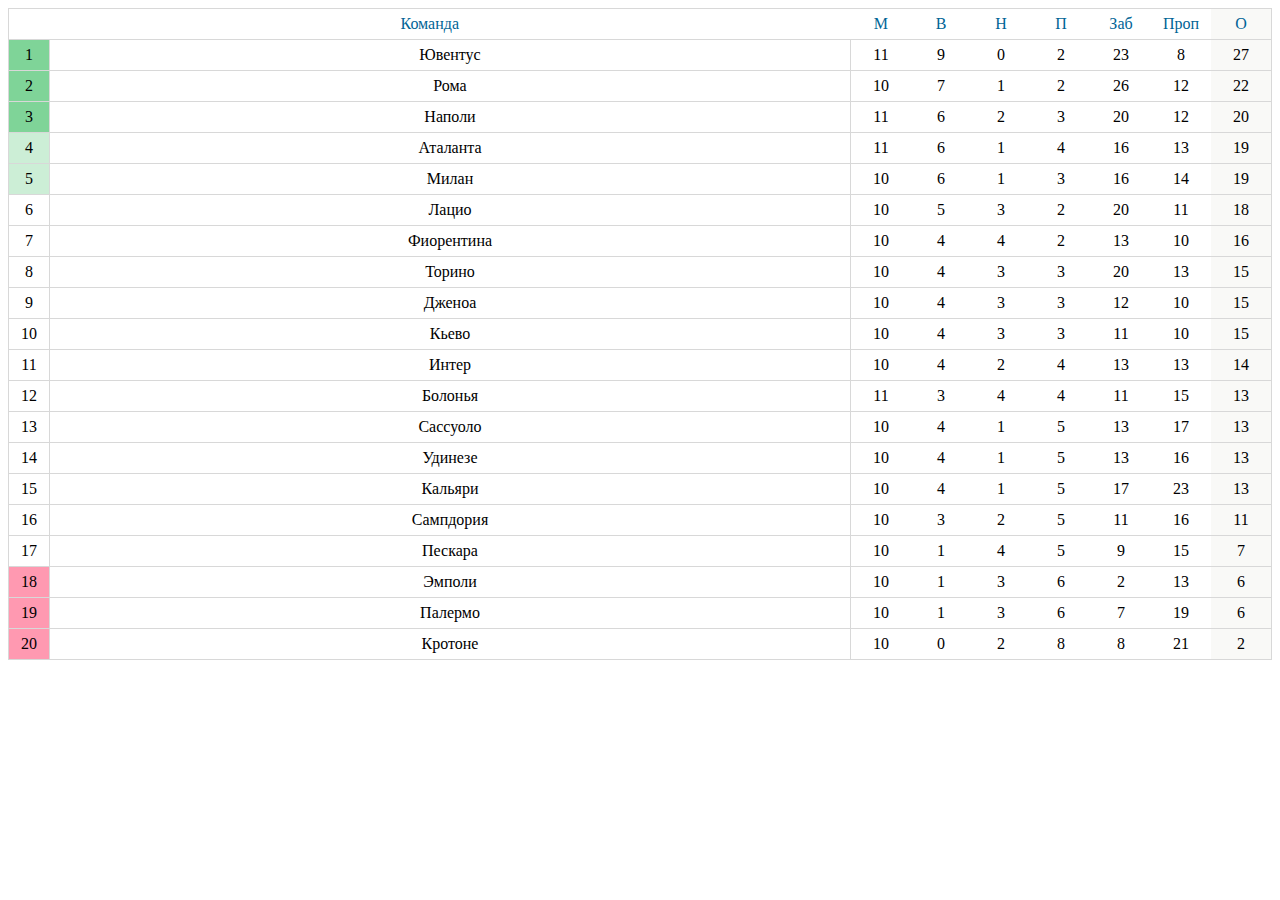
==== index.html @ 96f5acf4 "ddd" ====
<!DOCTYPE html>
<html lang="en">
<head>
    <meta charset="UTF-8">
    <title>Title</title>
    <link rel="stylesheet" href="style.css">
</head>
<body>
<table id="users">
    <colgroup>
        <col span="7"><!-- С помощью этой конструкции задаем цвет фона для первых двух столбцов таблицы-->
        <col class="grey"><!-- Задаем цвет фона для следующего (одного) столбца таблицы-->
    </colgroup>
    <tr class="zag"><td>Команда</td>
        <td>М</td>
        <td class="hide">В</td>
        <td class="hide">Н</td>
        <td class="hide">П</td>
        <td class="hide2">Заб</td>
        <td class="hide2">Проп</td>
        <td>O</td>
    <tr>
</table>


    <script type="text/javascript" src="jquery.js"></script>
<script type="text/javascript">
    $(function(){
        $.getJSON('teams.json', function(data) {
            for(var i=0;i<data.teams.length;i++){
                $('#users').append('<tr><td class="team"> '
                        + '<div class="c' + data.teams[i].color
                        + '">'
                        + data.teams[i].place + '</div>'
                        +'<a href='
                        + data.teams[i].tag_url +'>'+ data.teams[i].name
                        + '</a></td><td width="60">'
                        + data.teams[i].matches + '</td><td class="hide"  width="60">'
                        + data.teams[i].win + '</td><td  class="w hide" width="60">'
                        + data.teams[i].draw + '</td><td class="hide" width="60">'
                        + data.teams[i].lose + '</td><td class="hide2" width="60">'
                        + data.teams[i].goals + '</td><td class="hide2" width="60">'
                        + data.teams[i].conceded_goals + '</td><td width="60" class="grey">'
                        + data.teams[i].score + '</td></tr>'


                );
            }
        });
        $(window).on('load',function () {
            /** код будет запущен когда страница будет полностью загружена, включая все фреймы, объекты и изображения **/

            $('#users').find('tr').sort(function (a, b) {
                console.log($(a).html());
                if (parseInt($(a).find('#w').html()) > parseInt($(b).find('#w').html())) {
                    console.log($(a).find('#w').html());
                    return -1;
                }
                else {
                    return 1;
                }
            })
                    .appendTo($('#users'));
        });
    });
</script>
</body>
</html>
---- style.css ----
.c1{
    background: #7fd498;

}
.c2{
    background: #cceed6;
}
.c4{
    background: #ff99b1;
}
td{
    padding:0px;
    text-align: center;
}
table{

    width:100%;
    border: 1px solid #d8d8d8;
    border-collapse: collapse;
}
.zag{
    color: #006496;
}
.c1,.c2,.c4,.c{
    float: left;
    width:40px;
    border-right:1px solid #d8d8d8;
}
.team{
    padding:unset;
    min-width:150px;
    border-right:1px solid #d8d8d8;
}
.grey{
    background:#f9f9f7
}
td,th{
    border:none;
    line-height:30px;
    border-bottom: 1px solid #d8d8d8;
}
@media(max-width: 545px){
.hide2{
    display: none;
}
    .hide{
        display: none;
    }
}
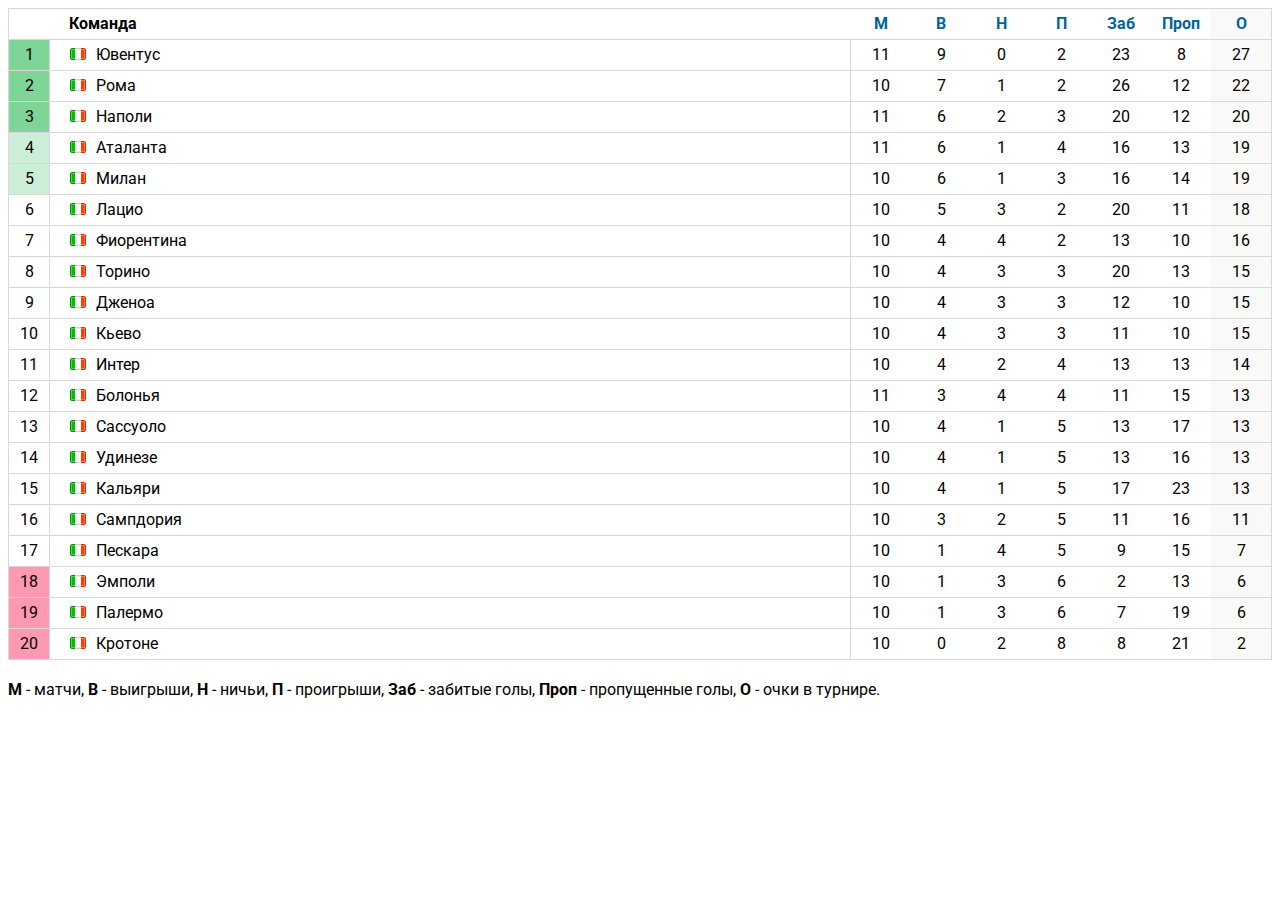
==== commit fd42a989: "jjj" ====
--- a/index.html
+++ b/index.html
@@ -3,6 +3,7 @@
 <head>
     <meta charset="UTF-8">
     <title>Title</title>
+    <link href="https://fonts.googleapis.com/css?family=Roboto:300,400,700" rel="stylesheet">
     <link rel="stylesheet" href="style.css">
 </head>
 <body>
@@ -11,7 +12,7 @@
         <col span="7"><!-- С помощью этой конструкции задаем цвет фона для первых двух столбцов таблицы-->
         <col class="grey"><!-- Задаем цвет фона для следующего (одного) столбца таблицы-->
     </colgroup>
-    <tr class="zag"><td>Команда</td>
+    <tr class="zag"><td class="com">Команда</td>
         <td>М</td>
         <td class="hide">В</td>
         <td class="hide">Н</td>
@@ -21,7 +22,15 @@
         <td>O</td>
     <tr>
 </table>
+<text><text class="bold">М</text> - матчи,
+    <text class="bold">В</text> - выигрыши,
+    <text class="bold">Н</text> - ничьи,
+    <text class="bold">П</text> - проигрыши,
+    <text class="bold">Заб</text> - забитые голы,
+    <text class="bold">Проп</text> - пропущенные голы,
+    <text class="bold">О</text> - очки в турнире.
 
+</text>
 
     <script type="text/javascript" src="jquery.js"></script>
 <script type="text/javascript">
@@ -32,7 +41,7 @@
                         + '<div class="c' + data.teams[i].color
                         + '">'
                         + data.teams[i].place + '</div>'
-                        +'<a href='
+                        +'<img src="flag.png" alt=""/><a href='
                         + data.teams[i].tag_url +'>'+ data.teams[i].name
                         + '</a></td><td width="60">'
                         + data.teams[i].matches + '</td><td class="hide"  width="60">'
@@ -50,7 +59,7 @@
         $(window).on('load',function () {
             /** код будет запущен когда страница будет полностью загружена, включая все фреймы, объекты и изображения **/
 
-            $('#users').find('tr').sort(function (a, b) {
+           /* $('#users').find('tr').sort(function (a, b) {
                 console.log($(a).html());
                 if (parseInt($(a).find('#w').html()) > parseInt($(b).find('#w').html())) {
                     console.log($(a).find('#w').html());
@@ -61,7 +70,9 @@
                 }
             })
                     .appendTo($('#users'));
+                    */
         });
+
     });
 </script>
 </body>
--- a/style.css
+++ b/style.css
@@ -1,12 +1,24 @@
+
+body{
+    font-family: 'Roboto', sans-serif;
+}
+.bold{
+    font-weight:700;
+}
 .c1{
     background: #7fd498;
-
 }
 .c2{
     background: #cceed6;
 }
 .c4{
     background: #ff99b1;
+}
+.c1,.c2,.c4,.c{
+    text-align: center!important;
+}
+.com{
+    margin-left:80px;
 }
 td{
     padding:0px;
@@ -17,8 +29,10 @@
     width:100%;
     border: 1px solid #d8d8d8;
     border-collapse: collapse;
+    margin-bottom: 20px;
 }
 .zag{
+    font-weight: 700;
     color: #006496;
 }
 .c1,.c2,.c4,.c{
@@ -30,7 +44,9 @@
     padding:unset;
     min-width:150px;
     border-right:1px solid #d8d8d8;
+    text-align: left;
 }
+
 .grey{
     background:#f9f9f7
 }
@@ -38,6 +54,15 @@
     border:none;
     line-height:30px;
     border-bottom: 1px solid #d8d8d8;
+}
+.team img {
+    margin-left: 20px;
+    margin-right: 10px;
+}
+.com {
+    padding-left: 60px;
+    text-align: left;
+    color: #000;
 }
 @media(max-width: 545px){
 .hide2{
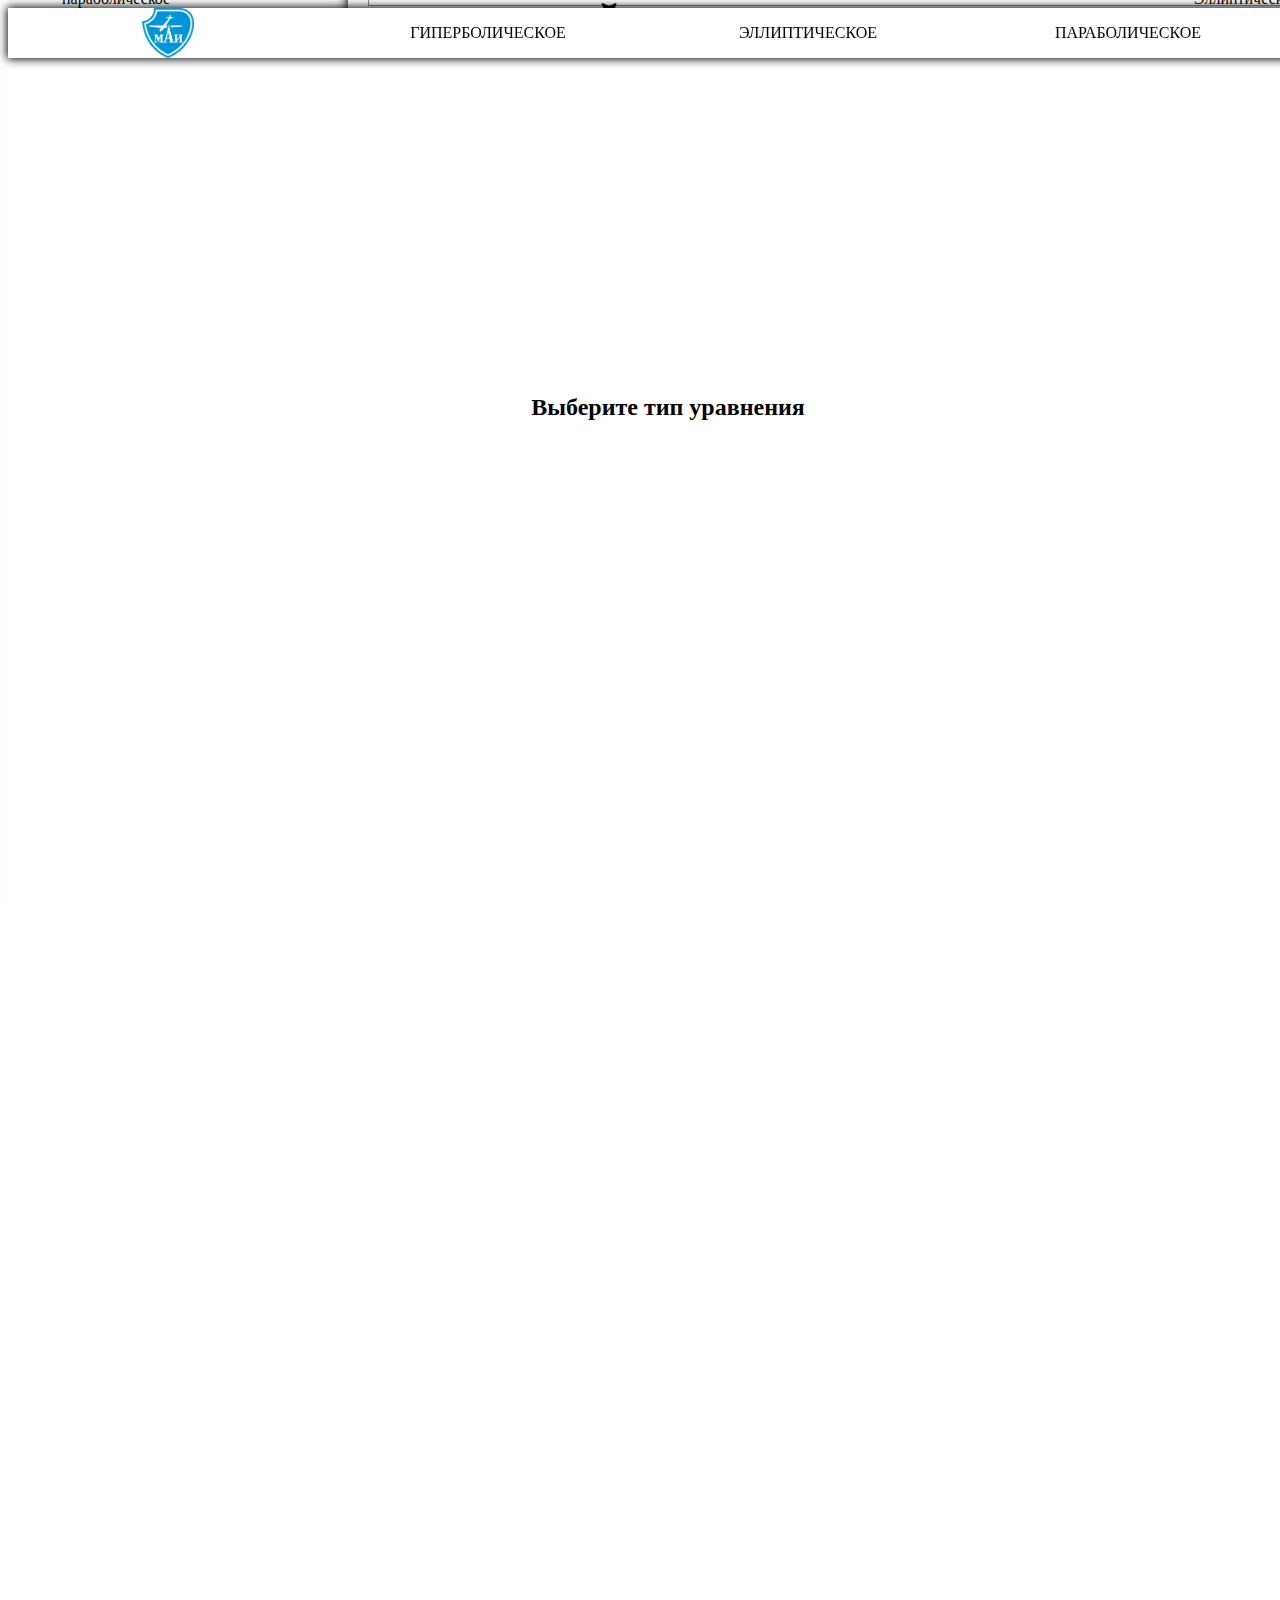
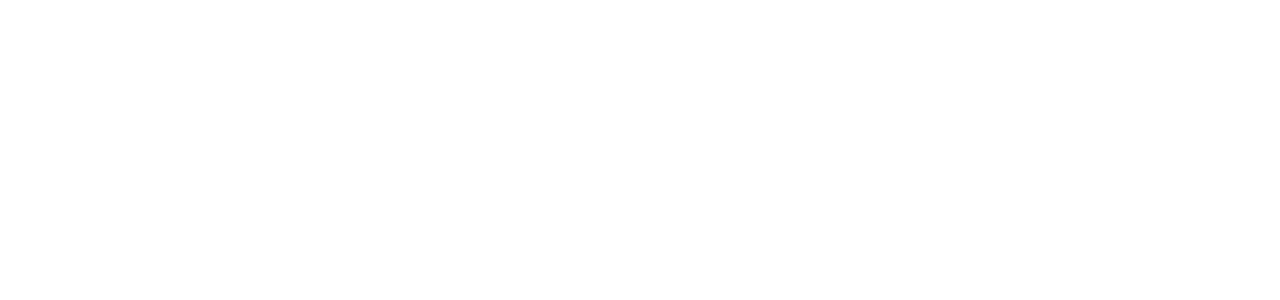
==== commit 64351cf7: "Add files via upload" ====
--- a/index.html
+++ b/index.html
@@ -1,79 +1,732 @@
-<!DOCTYPE html>
-<html lang="en">
-<head>
-    <meta charset="UTF-8">
-    <title>Title</title>
-    <link href="https://fonts.googleapis.com/css?family=Roboto:300,400,700" rel="stylesheet">
-    <link rel="stylesheet" href="style.css">
-</head>
-<body>
-<table id="users">
-    <colgroup>
-        <col span="7"><!-- С помощью этой конструкции задаем цвет фона для первых двух столбцов таблицы-->
-        <col class="grey"><!-- Задаем цвет фона для следующего (одного) столбца таблицы-->
-    </colgroup>
-    <tr class="zag"><td class="com">Команда</td>
-        <td>М</td>
-        <td class="hide">В</td>
-        <td class="hide">Н</td>
-        <td class="hide">П</td>
-        <td class="hide2">Заб</td>
-        <td class="hide2">Проп</td>
-        <td>O</td>
-    <tr>
-</table>
-<text><text class="bold">М</text> - матчи,
-    <text class="bold">В</text> - выигрыши,
-    <text class="bold">Н</text> - ничьи,
-    <text class="bold">П</text> - проигрыши,
-    <text class="bold">Заб</text> - забитые голы,
-    <text class="bold">Проп</text> - пропущенные голы,
-    <text class="bold">О</text> - очки в турнире.
-
-</text>
-
-    <script type="text/javascript" src="jquery.js"></script>
-<script type="text/javascript">
-    $(function(){
-        $.getJSON('teams.json', function(data) {
-            for(var i=0;i<data.teams.length;i++){
-                $('#users').append('<tr><td class="team"> '
-                        + '<div class="c' + data.teams[i].color
-                        + '">'
-                        + data.teams[i].place + '</div>'
-                        +'<img src="flag.png" alt=""/><a href='
-                        + data.teams[i].tag_url +'>'+ data.teams[i].name
-                        + '</a></td><td width="60">'
-                        + data.teams[i].matches + '</td><td class="hide"  width="60">'
-                        + data.teams[i].win + '</td><td  class="w hide" width="60">'
-                        + data.teams[i].draw + '</td><td class="hide" width="60">'
-                        + data.teams[i].lose + '</td><td class="hide2" width="60">'
-                        + data.teams[i].goals + '</td><td class="hide2" width="60">'
-                        + data.teams[i].conceded_goals + '</td><td width="60" class="grey">'
-                        + data.teams[i].score + '</td></tr>'
-
-
-                );
-            }
-        });
-        $(window).on('load',function () {
-            /** код будет запущен когда страница будет полностью загружена, включая все фреймы, объекты и изображения **/
-
-           /* $('#users').find('tr').sort(function (a, b) {
-                console.log($(a).html());
-                if (parseInt($(a).find('#w').html()) > parseInt($(b).find('#w').html())) {
-                    console.log($(a).find('#w').html());
-                    return -1;
-                }
-                else {
-                    return 1;
-                }
-            })
-                    .appendTo($('#users'));
-                    */
-        });
-
-    });
-</script>
-</body>
+<!DOCTYPE HTML PUBLIC "-//W3C//DTD HTML 4.01//EN" "http://www.w3.org/TR/html4/strict.dtd">
+<html>
+ <head>
+  <title>���������</title>
+  <meta http-equiv="Content-Type" content="text/html; charset=windows-1251">
+  
+   <link rel="stylesheet" href="materialize/css/materialize.css">
+ <link href="https://fonts.googleapis.com/icon?family=Material+Icons" rel="stylesheet">
+  <link href="css/bootstrap.min.css" rel="stylesheet">
+ <link rel="stylesheet" href="style.css">
+<script src="jquery.js"></script>
+<script src="materialize/js/materialize.js"></script>
+
+  <script src="js/bootstrap.min.js"></script>
+  <script src="script.js"></script>
+ </head>
+ <body> 
+<div class="menu">
+<div class="menu_item">
+<img class="logo" src="emblema_mai.png">
+</div>
+<div class="menu_item">���������������
+
+</div>
+<div class="menu_item">
+�������������
+</div>
+<div class="menu_item">
+��������������
+
+</div>
+
+</div>
+<div class="top_block giperb">
+ <div class="graf">
+  <canvas class="giperb_graph"></canvas>
+  <canvas class="giperb_graph2"></canvas>
+ </div>
+<div class="conditions">
+ <form action="#">
+<h3> ���������������</h3>
+
+ <div class="block">
+  <h5>����� �������</h5>
+  <div>
+  <input type="checkbox" class="filled-in" id="indeterminate-checkbox" />
+  <label for="indeterminate-checkbox">����� �����</label>
+  </div>
+  <div>
+  <input type="checkbox" class="filled-in" id="indeterminate-checkbox2" />
+  <label for="indeterminate-checkbox2">������� �����</label>
+  </div>
+  <div>
+  <input type="checkbox" class="filled-in" id="indeterminate-checkbox3" />
+  <label for="indeterminate-checkbox3">����� ������-���������</label>
+  </div>
+ </div>
+ <div class="block">
+  <h5>��������� �������</h5>
+  <div class="name">&#936;(x) = </div>
+  <input type="text" class="my_input">
+ </div>
+ <div class="block">
+  <h5>��������� �������</h5>
+  <div class="name">&#945;</div>
+  <div class="input-group">
+
+   <span class="input-group-btn">
+              <button type="button" class="btn btn-default btn-number" disabled="disabled" data-type="minus" data-field="quant[1]">
+                  <span class="glyphicon glyphicon-minus"></span>
+              </button>
+          </span>
+   <input type="text" name="quant[1]" class="form-control input-number" value="1" min="1" max="10">
+   <span class="input-group-btn">
+              <button type="button" class="btn btn-default btn-number" data-type="plus" data-field="quant[1]">
+                  <span class="glyphicon glyphicon-plus"></span>
+              </button>
+          </span>
+  </div>
+  <div class="name">&#945;</div>
+  <div class="input-group">
+
+   <span class="input-group-btn">
+              <button type="button" class="btn btn-default btn-number" disabled="disabled" data-type="minus" data-field="quant[2]">
+                  <span class="glyphicon glyphicon-minus"></span>
+              </button>
+          </span>
+   <input type="text" name="quant[2]" class="form-control input-number" value="0.0" min="0.0" max="100.0">
+   <span class="input-group-btn">
+              <button type="button" class="btn btn-default btn-number" data-type="plus" data-field="quant[2]">
+                  <span class="glyphicon glyphicon-plus"></span>
+              </button>
+          </span>
+  </div>
+ </div>
+
+
+
+ <div class="block">
+  <h5>������������� ��������� �������</h5>
+  <div>
+   <input type="checkbox" class="filled-in" id="gr_cond1" />
+   <label for="gr_cond1">Indeterminate Style</label>
+  </div>
+ <div>
+  <input type="checkbox" class="filled-in" id="gr_cond2" />
+  <label for="gr_cond2">Indeterminate Style</label>
+ </div>
+ </div>
+ <div class="block">
+  <h5>��������� ���������</h5>
+  <div class="name">&#945;</div>
+  <div class="input-group">
+
+   <span class="input-group-btn">
+              <button type="button" class="btn btn-default btn-number" disabled="disabled" data-type="minus" data-field="param1">
+                  <span class="glyphicon glyphicon-minus"></span>
+              </button>
+          </span>
+   <input type="text" name="param1" class="form-control input-number" value="1" min="1" max="10">
+   <span class="input-group-btn">
+              <button type="button" class="btn btn-default btn-number" data-type="plus" data-field="param1">
+                  <span class="glyphicon glyphicon-plus"></span>
+              </button>
+          </span>
+  </div>
+  <div class="name">&#946;</div>
+  <div class="input-group">
+
+   <span class="input-group-btn">
+              <button type="button" class="btn btn-default btn-number" disabled="disabled" data-type="minus" data-field="param2">
+                  <span class="glyphicon glyphicon-minus"></span>
+              </button>
+          </span>
+   <input type="text" name="param2" class="form-control input-number" value="1" min="1" max="10">
+   <span class="input-group-btn">
+              <button type="button" class="btn btn-default btn-number" data-type="plus" data-field="param2">
+                  <span class="glyphicon glyphicon-plus"></span>
+              </button>
+          </span>
+  </div>
+  <div class="name">&#947;</div>
+  <div class="input-group">
+
+   <span class="input-group-btn">
+              <button type="button" class="btn btn-default btn-number" disabled="disabled" data-type="minus" data-field="param3">
+                  <span class="glyphicon glyphicon-minus"></span>
+              </button>
+          </span>
+   <input type="text" name="param3" class="form-control input-number" value="1" min="1" max="10">
+   <span class="input-group-btn">
+              <button type="button" class="btn btn-default btn-number" data-type="plus" data-field="param3">
+                  <span class="glyphicon glyphicon-plus"></span>
+              </button>
+          </span>
+  </div>
+ </div>
+ <div class="block">
+  <h5>��������� �����</h5>
+
+
+  <div class="name">���� �� t</div>
+  <div class="input-group">
+
+   <span class="input-group-btn">
+              <button type="button" class="btn btn-default btn-number" disabled="disabled" data-type="minus" data-field="param_s1">
+                  <span class="glyphicon glyphicon-minus"></span>
+              </button>
+          </span>
+   <input type="text" name="param_s1" class="form-control input-number" value="1" min="1" max="10">
+   <span class="input-group-btn">
+              <button type="button" class="btn btn-default btn-number" data-type="plus" data-field="param_s1">
+                  <span class="glyphicon glyphicon-plus"></span>
+              </button>
+          </span>
+  </div>
+
+  <div class="name">���� �� x</div>
+  <div class="input-group">
+
+   <span class="input-group-btn">
+              <button type="button" class="btn btn-default btn-number" disabled="disabled" data-type="minus" data-field="param_s2">
+                  <span class="glyphicon glyphicon-minus"></span>
+              </button>
+          </span>
+   <input type="text" name="param_s2" class="form-control input-number" value="1" min="1" max="10">
+   <span class="input-group-btn">
+              <button type="button" class="btn btn-default btn-number" data-type="plus" data-field="param_s2">
+                  <span class="glyphicon glyphicon-plus"></span>
+              </button>
+          </span>
+</div>
+
+
+  <div class="name">max x</div>
+  <div class="input-group">
+
+   <span class="input-group-btn">
+              <button type="button" class="btn btn-default btn-number" disabled="disabled" data-type="minus" data-field="param_s3">
+                  <span class="glyphicon glyphicon-minus"></span>
+              </button>
+          </span>
+   <input type="text" name="param_s3" class="form-control input-number" value="1" min="1" max="10">
+   <span class="input-group-btn">
+              <button type="button" class="btn btn-default btn-number" data-type="plus" data-field="param_s3">
+                  <span class="glyphicon glyphicon-plus"></span>
+              </button>
+          </span>
+  </div>
+  <div class="name">max t</div>
+  <div class="input-group">
+
+   <span class="input-group-btn">
+              <button type="button" class="btn btn-default btn-number" disabled="disabled" data-type="minus" data-field="param_s4">
+                  <span class="glyphicon glyphicon-minus"></span>
+              </button>
+          </span>
+   <input type="text" name="param_s4" class="form-control input-number" value="1" min="1" max="10">
+   <span class="input-group-btn">
+              <button type="button" class="btn btn-default btn-number" data-type="plus" data-field="param_s4">
+                  <span class="glyphicon glyphicon-plus"></span>
+              </button>
+          </span>
+  </div>
+
+  <div class="name">min x</div>
+  <div class="input-group">
+
+   <span class="input-group-btn">
+              <button type="button" class="btn btn-default btn-number" disabled="disabled" data-type="minus" data-field="param_s5">
+                  <span class="glyphicon glyphicon-minus"></span>
+              </button>
+          </span>
+   <input type="text" name="param_s5" class="form-control input-number" value="1" min="1" max="10">
+   <span class="input-group-btn">
+              <button type="button" class="btn btn-default btn-number" data-type="plus" data-field="param_s5">
+                  <span class="glyphicon glyphicon-plus"></span>
+              </button>
+          </span>
+  </div>
+  <div class="name">min t</div>
+  <div class="input-group">
+
+   <span class="input-group-btn">
+              <button type="button" class="btn btn-default btn-number" disabled="disabled" data-type="minus" data-field="param_s6">
+                  <span class="glyphicon glyphicon-minus"></span>
+              </button>
+          </span>
+   <input type="text" name="param_s6" class="form-control input-number" value="1" min="1" max="10">
+   <span class="input-group-btn">
+              <button type="button" class="btn btn-default btn-number" data-type="plus" data-field="param_s6">
+                  <span class="glyphicon glyphicon-plus"></span>
+              </button>
+          </span>
+  </div>
+ </div>
+ <a class="waves-effect waves-light btn  light-blue">������</a>
+
+ </form>
+</div>
+</div>
+<div class="left_block parab">
+ <div class="graf">
+  <canvas class="giperb_graph"></canvas>
+  <canvas class="giperb_graph2"></canvas>
+ </div>
+ <div class="conditions">
+  <form action="#">
+   <h3> ��������������</h3>
+
+   <div class="block">
+    <h5>����� �������</h5>
+    <div>
+     <input type="checkbox" class="filled-in" id="indeterminate-checkbox_par" />
+     <label for="indeterminate-checkbox_par">����� �����</label>
+    </div>
+    <div>
+     <input type="checkbox" class="filled-in" id="indeterminate-checkbox2_par" />
+     <label for="indeterminate-checkbox2_par">������� �����</label>
+    </div>
+    <div>
+     <input type="checkbox" class="filled-in" id="indeterminate-checkbox3_par" />
+     <label for="indeterminate-checkbox3_par">����� ������-���������</label>
+    </div>
+   </div>
+   <div class="block">
+    <h5>��������� �������</h5>
+    <div class="name">&#936;(x) = </div>
+    <input type="text" class="my_input">
+   </div>
+   <div class="block">
+    <h5>��������� �������</h5>
+    <div class="name">&#945;</div>
+    <div class="input-group">
+
+   <span class="input-group-btn">
+              <button type="button" class="btn btn-default btn-number" disabled="disabled" data-type="minus" data-field="quant[1]">
+                  <span class="glyphicon glyphicon-minus"></span>
+              </button>
+          </span>
+     <input type="text" name="quant[1]" class="form-control input-number" value="1" min="1" max="10">
+     <span class="input-group-btn">
+              <button type="button" class="btn btn-default btn-number" data-type="plus" data-field="quant[1]">
+                  <span class="glyphicon glyphicon-plus"></span>
+              </button>
+          </span>
+    </div>
+    <div class="name">&#945;</div>
+    <div class="input-group">
+
+   <span class="input-group-btn">
+              <button type="button" class="btn btn-default btn-number" disabled="disabled" data-type="minus" data-field="quant[2]">
+                  <span class="glyphicon glyphicon-minus"></span>
+              </button>
+          </span>
+     <input type="text" name="quant[2]" class="form-control input-number" value="0.0" min="0.0" max="100.0">
+     <span class="input-group-btn">
+              <button type="button" class="btn btn-default btn-number" data-type="plus" data-field="quant[2]">
+                  <span class="glyphicon glyphicon-plus"></span>
+              </button>
+          </span>
+    </div>
+   </div>
+
+
+
+   <div class="block">
+    <h5>������������� ��������� �������</h5>
+    <div>
+     <input type="checkbox" class="filled-in" id="par_gr_cond1" />
+     <label for="par_gr_cond1">Indeterminate Style</label>
+    </div>
+    <div>
+     <input type="checkbox" class="filled-in" id="par_gr_cond2" />
+     <label for="par_gr_cond2">Indeterminate Style</label>
+    </div>
+   </div>
+   <div class="block">
+    <h5>��������� ���������</h5>
+    <div class="name">&#945;</div>
+    <div class="input-group">
+
+   <span class="input-group-btn">
+              <button type="button" class="btn btn-default btn-number" disabled="disabled" data-type="minus" data-field="par_param1">
+                  <span class="glyphicon glyphicon-minus"></span>
+              </button>
+          </span>
+     <input type="text" name="par_param1" class="form-control input-number" value="1" min="1" max="10">
+     <span class="input-group-btn">
+              <button type="button" class="btn btn-default btn-number" data-type="plus" data-field="par_param1">
+                  <span class="glyphicon glyphicon-plus"></span>
+              </button>
+          </span>
+    </div>
+    <div class="name">&#946;</div>
+    <div class="input-group">
+
+   <span class="input-group-btn">
+              <button type="button" class="btn btn-default btn-number" disabled="disabled" data-type="minus" data-field="par_param2">
+                  <span class="glyphicon glyphicon-minus"></span>
+              </button>
+          </span>
+     <input type="text" name="par_param2" class="form-control input-number" value="1" min="1" max="10">
+     <span class="input-group-btn">
+              <button type="button" class="btn btn-default btn-number" data-type="plus" data-field="par_param2">
+                  <span class="glyphicon glyphicon-plus"></span>
+              </button>
+          </span>
+    </div>
+    <div class="name">&#947;</div>
+    <div class="input-group">
+
+   <span class="input-group-btn">
+              <button type="button" class="btn btn-default btn-number" disabled="disabled" data-type="minus" data-field="par_param3">
+                  <span class="glyphicon glyphicon-minus"></span>
+              </button>
+          </span>
+     <input type="text" name="par_param3" class="form-control input-number" value="1" min="1" max="10">
+     <span class="input-group-btn">
+              <button type="button" class="btn btn-default btn-number" data-type="plus" data-field="par_param3">
+                  <span class="glyphicon glyphicon-plus"></span>
+              </button>
+          </span>
+    </div>
+   </div>
+   <div class="block">
+    <h5>��������� �����</h5>
+
+
+    <div class="name">���� �� t</div>
+    <div class="input-group">
+
+   <span class="input-group-btn">
+              <button type="button" class="btn btn-default btn-number" disabled="disabled" data-type="minus" data-field="par_param_s1">
+                  <span class="glyphicon glyphicon-minus"></span>
+              </button>
+          </span>
+     <input type="text" name="par_param_s1" class="form-control input-number" value="1" min="1" max="10">
+     <span class="input-group-btn">
+              <button type="button" class="btn btn-default btn-number" data-type="plus" data-field="par_param_s1">
+                  <span class="glyphicon glyphicon-plus"></span>
+              </button>
+          </span>
+    </div>
+
+    <div class="name">���� �� x</div>
+    <div class="input-group">
+
+   <span class="input-group-btn">
+              <button type="button" class="btn btn-default btn-number" disabled="disabled" data-type="minus" data-field="par_param_s2">
+                  <span class="glyphicon glyphicon-minus"></span>
+              </button>
+          </span>
+     <input type="text" name="par_param_s2" class="form-control input-number" value="1" min="1" max="10">
+     <span class="input-group-btn">
+              <button type="button" class="btn btn-default btn-number" data-type="plus" data-field="par_param_s2">
+                  <span class="glyphicon glyphicon-plus"></span>
+              </button>
+          </span>
+    </div>
+
+
+    <div class="name">max x</div>
+    <div class="input-group">
+
+   <span class="input-group-btn">
+              <button type="button" class="btn btn-default btn-number" disabled="disabled" data-type="minus" data-field="par_param_s3">
+                  <span class="glyphicon glyphicon-minus"></span>
+              </button>
+          </span>
+     <input type="text" name="par_param_s3" class="form-control input-number" value="1" min="1" max="10">
+     <span class="input-group-btn">
+              <button type="button" class="btn btn-default btn-number" data-type="plus" data-field="par_param_s3">
+                  <span class="glyphicon glyphicon-plus"></span>
+              </button>
+          </span>
+    </div>
+    <div class="name">max t</div>
+    <div class="input-group">
+
+   <span class="input-group-btn">
+              <button type="button" class="btn btn-default btn-number" disabled="disabled" data-type="minus" data-field="par_param_s4">
+                  <span class="glyphicon glyphicon-minus"></span>
+              </button>
+          </span>
+     <input type="text" name="par_param_s4" class="form-control input-number" value="1" min="1" max="10">
+     <span class="input-group-btn">
+              <button type="button" class="btn btn-default btn-number" data-type="plus" data-field="par_param_s4">
+                  <span class="glyphicon glyphicon-plus"></span>
+              </button>
+          </span>
+    </div>
+
+    <div class="name">min x</div>
+    <div class="input-group">
+
+   <span class="input-group-btn">
+              <button type="button" class="btn btn-default btn-number" disabled="disabled" data-type="minus" data-field="par_param_s5">
+                  <span class="glyphicon glyphicon-minus"></span>
+              </button>
+          </span>
+     <input type="text" name="par_param_s5" class="form-control input-number" value="1" min="1" max="10">
+     <span class="input-group-btn">
+              <button type="button" class="btn btn-default btn-number" data-type="plus" data-field="par_param_s5">
+                  <span class="glyphicon glyphicon-plus"></span>
+              </button>
+          </span>
+    </div>
+    <div class="name">min t</div>
+    <div class="input-group">
+
+   <span class="input-group-btn">
+              <button type="button" class="btn btn-default btn-number" disabled="disabled" data-type="minus" data-field="par_param_s6">
+                  <span class="glyphicon glyphicon-minus"></span>
+              </button>
+          </span>
+     <input type="text" name="par_param_s6" class="form-control input-number" value="1" min="1" max="10">
+     <span class="input-group-btn">
+              <button type="button" class="btn btn-default btn-number" data-type="plus" data-field="par_param_s6">
+                  <span class="glyphicon glyphicon-plus"></span>
+              </button>
+          </span>
+    </div>
+   </div>
+   <a class="waves-effect waves-light btn  light-blue">������</a>
+
+  </form>
+ </div>
+</div>
+
+
+<div class="ellipt right_block">
+ <div class="graf">
+  <canvas class="giperb_graph"></canvas>
+  <canvas class="giperb_graph2"></canvas>
+ </div>
+ <div class="conditions">
+  <form action="#">
+   <h3> �������������</h3>
+
+   <div class="block">
+    <h5>����� �������</h5>
+    <div>
+     <input type="checkbox" class="filled-in" id="ell_yavn" />
+     <label for="ell_yavn">����� �����</label>
+    </div>
+    <div>
+     <input type="checkbox" class="filled-in" id="ell_neyavn" />
+     <label for="ell_neyavn">������� �����</label>
+    </div>
+    <div>
+     <input type="checkbox" class="filled-in" id="ell_krank" />
+     <label for="ell_krank">����� ������-���������</label>
+    </div>
+   </div>
+   <div class="block">
+    <h5>��������� �������</h5>
+    <div class="name">&#936;(x) = </div>
+    <input type="text" class="my_input">
+   </div>
+   <div class="block">
+    <h5>��������� �������</h5>
+    <div class="name">&#945;</div>
+    <div class="input-group">
+
+   <span class="input-group-btn">
+              <button type="button" class="btn btn-default btn-number" disabled="disabled" data-type="minus" data-field="ell_gr_1">
+                  <span class="glyphicon glyphicon-minus"></span>
+              </button>
+          </span>
+     <input type="text" name="ell_gr_1" class="form-control input-number" value="1" min="1" max="10">
+     <span class="input-group-btn">
+              <button type="button" class="btn btn-default btn-number" data-type="plus" data-field="ell_gr_1">
+                  <span class="glyphicon glyphicon-plus"></span>
+              </button>
+          </span>
+    </div>
+    <div class="name">&#945;</div>
+    <div class="input-group">
+
+   <span class="input-group-btn">
+              <button type="button" class="btn btn-default btn-number" disabled="disabled" data-type="minus" data-field="quant[2]">
+                  <span class="glyphicon glyphicon-minus"></span>
+              </button>
+          </span>
+     <input type="text" name="quant[2]" class="form-control input-number" value="0.0" min="0.0" max="100.0">
+     <span class="input-group-btn">
+              <button type="button" class="btn btn-default btn-number" data-type="plus" data-field="quant[2]">
+                  <span class="glyphicon glyphicon-plus"></span>
+              </button>
+          </span>
+    </div>
+   </div>
+
+
+
+   <div class="block">
+    <h5>������������� ��������� �������</h5>
+    <div>
+     <input type="checkbox" class="filled-in" id="ell_gr_cond1" />
+     <label for="ell_gr_cond1">Indeterminate Style</label>
+    </div>
+    <div>
+     <input type="checkbox" class="filled-in" id="ell_gr_cond2" />
+     <label for="ell_gr_cond2">Indeterminate Style</label>
+    </div>
+   </div>
+   <div class="block">
+    <h5>��������� ���������</h5>
+    <div class="name">&#945;</div>
+    <div class="input-group">
+
+   <span class="input-group-btn">
+              <button type="button" class="btn btn-default btn-number" disabled="disabled" data-type="minus" data-field="param1">
+                  <span class="glyphicon glyphicon-minus"></span>
+              </button>
+          </span>
+     <input type="text" name="param1" class="form-control input-number" value="1" min="1" max="10">
+     <span class="input-group-btn">
+              <button type="button" class="btn btn-default btn-number" data-type="plus" data-field="param1">
+                  <span class="glyphicon glyphicon-plus"></span>
+              </button>
+          </span>
+    </div>
+    <div class="name">&#946;</div>
+    <div class="input-group">
+
+   <span class="input-group-btn">
+              <button type="button" class="btn btn-default btn-number" disabled="disabled" data-type="minus" data-field="param2">
+                  <span class="glyphicon glyphicon-minus"></span>
+              </button>
+          </span>
+     <input type="text" name="param2" class="form-control input-number" value="1" min="1" max="10">
+     <span class="input-group-btn">
+              <button type="button" class="btn btn-default btn-number" data-type="plus" data-field="param2">
+                  <span class="glyphicon glyphicon-plus"></span>
+              </button>
+          </span>
+    </div>
+    <div class="name">&#947;</div>
+    <div class="input-group">
+
+   <span class="input-group-btn">
+              <button type="button" class="btn btn-default btn-number" disabled="disabled" data-type="minus" data-field="param3">
+                  <span class="glyphicon glyphicon-minus"></span>
+              </button>
+          </span>
+     <input type="text" name="param3" class="form-control input-number" value="1" min="1" max="10">
+     <span class="input-group-btn">
+              <button type="button" class="btn btn-default btn-number" data-type="plus" data-field="param3">
+                  <span class="glyphicon glyphicon-plus"></span>
+              </button>
+          </span>
+    </div>
+   </div>
+   <div class="block">
+    <h5>��������� �����</h5>
+
+
+    <div class="name">���� �� t</div>
+    <div class="input-group">
+
+   <span class="input-group-btn">
+              <button type="button" class="btn btn-default btn-number" disabled="disabled" data-type="minus" data-field="ell_param_s1">
+                  <span class="glyphicon glyphicon-minus"></span>
+              </button>
+          </span>
+     <input type="text" name="ell_param_s1" class="form-control input-number" value="1" min="1" max="10">
+     <span class="input-group-btn">
+              <button type="button" class="btn btn-default btn-number" data-type="plus" data-field="ell_param_s1">
+                  <span class="glyphicon glyphicon-plus"></span>
+              </button>
+          </span>
+    </div>
+
+    <div class="name">���� �� x</div>
+    <div class="input-group">
+
+   <span class="input-group-btn">
+              <button type="button" class="btn btn-default btn-number" disabled="disabled" data-type="minus" data-field="ell_param_s2">
+                  <span class="glyphicon glyphicon-minus"></span>
+              </button>
+          </span>
+     <input type="text" name="ell_param_s2" class="form-control input-number" value="1" min="1" max="10">
+     <span class="input-group-btn">
+              <button type="button" class="btn btn-default btn-number" data-type="plus" data-field="ell_param_s2">
+                  <span class="glyphicon glyphicon-plus"></span>
+              </button>
+          </span>
+    </div>
+
+
+    <div class="name">max x</div>
+    <div class="input-group">
+
+   <span class="input-group-btn">
+              <button type="button" class="btn btn-default btn-number" disabled="disabled" data-type="minus" data-field="ell_param_s3">
+                  <span class="glyphicon glyphicon-minus"></span>
+              </button>
+          </span>
+     <input type="text" name="ell_param_s3" class="form-control input-number" value="1" min="1" max="10">
+     <span class="input-group-btn">
+              <button type="button" class="btn btn-default btn-number" data-type="plus" data-field="ell_param_s3">
+                  <span class="glyphicon glyphicon-plus"></span>
+              </button>
+          </span>
+    </div>
+    <div class="name">max t</div>
+    <div class="input-group">
+
+   <span class="input-group-btn">
+              <button type="button" class="btn btn-default btn-number" disabled="disabled" data-type="minus" data-field="ell_param_s4">
+                  <span class="glyphicon glyphicon-minus"></span>
+              </button>
+          </span>
+     <input type="text" name="ell_param_s4" class="form-control input-number" value="1" min="1" max="10">
+     <span class="input-group-btn">
+              <button type="button" class="btn btn-default btn-number" data-type="plus" data-field="ell_param_s4">
+                  <span class="glyphicon glyphicon-plus"></span>
+              </button>
+          </span>
+    </div>
+
+    <div class="name">min x</div>
+    <div class="input-group">
+
+   <span class="input-group-btn">
+              <button type="button" class="btn btn-default btn-number" disabled="disabled" data-type="minus" data-field="ell_param_s5">
+                  <span class="glyphicon glyphicon-minus"></span>
+              </button>
+          </span>
+     <input type="text" name="ell_param_s5" class="form-control input-number" value="1" min="1" max="10">
+     <span class="input-group-btn">
+              <button type="button" class="btn btn-default btn-number" data-type="plus" data-field="ell_param_s5">
+                  <span class="glyphicon glyphicon-plus"></span>
+              </button>
+          </span>
+    </div>
+    <div class="name">min t</div>
+    <div class="input-group">
+
+   <span class="input-group-btn">
+              <button type="button" class="btn btn-default btn-number" disabled="disabled" data-type="minus" data-field="ell_param_s6">
+                  <span class="glyphicon glyphicon-minus"></span>
+              </button>
+          </span>
+     <input type="text" name="ell_param_s6" class="form-control input-number" value="1" min="1" max="10">
+     <span class="input-group-btn">
+              <button type="button" class="btn btn-default btn-number" data-type="plus" data-field="ell_param_s6">
+                  <span class="glyphicon glyphicon-plus"></span>
+              </button>
+          </span>
+    </div>
+   </div>
+   <a class="waves-effect waves-light btn  light-blue">������</a>
+
+  </form>
+ </div>
+</div>
+<div class="center_block main">
+
+<a class="waves-effect waves-light btn btn_top light-blue"><i class="material-icons right">navigation</i>���������������</a>
+
+<a class="waves-effect waves-light btn btn_left light-blue"><i class="material-icons left">navigation</i>��������������</i></a>
+<h2>
+�������� ��� ���������
+</h2>
+
+<a class="waves-effect waves-light btn btn_right light-blue"><i class="material-icons right">navigation</i>�������������</a>
+</div>
+ </body>
 </html>--- a/style.css
+++ b/style.css
@@ -1,74 +1,324 @@
-
-body{
-    font-family: 'Roboto', sans-serif;
-}
-.bold{
-    font-weight:700;
-}
-.c1{
-    background: #7fd498;
-}
-.c2{
-    background: #cceed6;
-}
-.c4{
-    background: #ff99b1;
-}
-.c1,.c2,.c4,.c{
-    text-align: center!important;
-}
-.com{
-    margin-left:80px;
-}
-td{
-    padding:0px;
-    text-align: center;
-}
-table{
-
-    width:100%;
-    border: 1px solid #d8d8d8;
-    border-collapse: collapse;
-    margin-bottom: 20px;
-}
-.zag{
-    font-weight: 700;
-    color: #006496;
-}
-.c1,.c2,.c4,.c{
-    float: left;
-    width:40px;
-    border-right:1px solid #d8d8d8;
-}
-.team{
-    padding:unset;
-    min-width:150px;
-    border-right:1px solid #d8d8d8;
-    text-align: left;
-}
-
-.grey{
-    background:#f9f9f7
-}
-td,th{
-    border:none;
-    line-height:30px;
-    border-bottom: 1px solid #d8d8d8;
-}
-.team img {
-    margin-left: 20px;
-    margin-right: 10px;
-}
-.com {
-    padding-left: 60px;
-    text-align: left;
-    color: #000;
-}
-@media(max-width: 545px){
-.hide2{
-    display: none;
-}
-    .hide{
-        display: none;
-    }
+body{
+    overflow: hidden;
+}
+.main{
+    overflow:hidden;
+    text-align:center;
+    padding:20px;
+    width:100%;
+    height:100vh;
+    position:absolute;
+    top:0;
+
+    bottom: 0;
+    margin: auto;
+
+}
+
+.main .btn_left{
+    position:absolute;
+    left:30px;
+    top:0;
+    bottom:0;
+    margin: auto;
+}
+.main h2 {
+    top: 0;
+    bottom: 0;
+    margin: auto;
+    position: absolute;
+    height: 112px;
+    text-align: center;
+    width: 380px;
+    left: 0;
+    right: 0;
+}
+.main .btn_right{
+    position:absolute;
+    right:30px;
+    top:0;
+    bottom:0;
+    margin: auto;
+}
+.main .btn_left i.material-icons.left{
+    transform: rotate(270deg);
+}
+.main .btn_right i.material-icons.right {
+    transform: rotate(90deg);
+}
+
+.main .btn_top i.material-icons.right {
+    transform: rotate(180deg);
+}
+@-webkit-keyframes to_center{
+
+    to {transform:translateX(0) translateY(0);}
+}
+@keyframes to_center{
+    to {transform:translateX(0) translateY(0);}
+}
+@-webkit-keyframes to_bottom{
+
+    to {transform:translateX(0) translateY(100vh);}
+}
+@keyframes to_bottom{
+    to {transform:translateX(0) translateY(100vh);}
+}
+
+@keyframes to_left{
+    to {transform:translateX(-100%) translateY(0);}
+}
+@-webkit-keyframes to_left{
+
+    to {transform:translateX(-100%) translateY(0);}
+}
+@keyframes to_right{
+    to {transform:translateX(100%) translateY(0);}
+}
+@-webkit-keyframes to_right{
+
+    to {transform:translateX(100%) translateY(0);}
+}
+@keyframes to_top{
+    to {transform:translateX(0%) translateY(-100vh);}
+}
+@-webkit-keyframes to_top{
+
+    to {transform:translateX(100%) translateY(0);}
+}
+.top_block{
+    animation:to_top 1s forwards ;
+    webkit-animation:to_top 1s forwards ;
+}
+.bottom_block{
+
+    animation:to_bottom 1s forwards ;
+    webkit-animation:to_bottom 1s forwards ;
+}
+.left_block{
+    animation:to_left 1s forwards ;
+    webkit-animation:to_left 1s forwards ;
+}
+.right_block{
+    animation:to_right 1s forwards ;
+    webkit-animation:to_right 1s forwards ;
+}
+.center_block{
+    animation:to_center 1s forwards ;
+    webkit-animation:to_center 1s forwards ;
+}
+.giperb{
+
+    overflow: hidden;
+    padding:50px;
+    padding-left: 30px;
+    position: absolute;
+    width:100%;
+    height:100vh;
+
+    transform:translateY(-100vh);
+}
+.conditions{
+    height:90vh;
+    overflow-y:scroll;
+    width: 330px;
+}
+.parab{
+    overflow:hidden;
+    padding:50px;
+    width:100%;
+    height:200vh;
+
+    transform:translateX(-100%);
+    position:absolute;
+    top:0;
+}
+.ellipt{
+    overflow:hidden;
+    padding:50px;
+    position:absolute;
+    top:0;
+    width:100%;
+    height:200vh;
+
+    transform:translateX(100%);
+}
+.menu_item{
+    float:left;
+    width:25%;
+    height:100%;
+    line-height:50px;
+    text-align:center;
+    text-transform:uppercase;
+    cursor: pointer;
+}
+.menu{
+    position:fixed;
+    width:100%;
+    height:50px;
+    box-shadow: 0px 0px 9px 1px;
+    z-index:100;
+    background:#fff;
+
+}
+.btn_top{
+    margin-top: calc(100vh - 76px);
+
+
+}
+.logo{
+    height:50px;
+}
+.center_but{
+    position:absolute;
+    bottom:0;
+    text-align:center;
+}
+h4{
+    font-size:1em;;
+}
+.params input{
+    height: 20px;
+    /* border: 1px solid grey; */
+    width: 200px;
+}
+.params{
+    width:100%;
+}
+.params label{
+    left: 0;
+    bottom: 0;
+    color: black;
+    font-size:1em!important;
+}
+.input-group{
+    width:160px;
+    height: 50px;
+    margin: 0;
+    padding: 0!important;
+}
+.input-group input.input-number.form-control:focus{
+    box-shadow: inset 0 0 3px 1px #00b0ff;
+}
+.input-group input.input-number.form-control{
+
+    display: block;
+
+    text-align: center;
+
+    width: 100%;
+
+    height: 35px;
+
+    margin-top: 7px;
+
+    margin-left: 0;
+
+    font-size: 14px;
+
+    line-height: 1.428571429;
+
+    color: #555;
+
+    background-color: #fff;
+
+    background-image: none;
+
+    border: 1px solid #ccc;
+
+    border-radius: 4px;
+
+    -webkit-box-shadow: inset 0 1px 1px rgba(0,0,0,.075);
+
+    box-shadow: inset 0 1px 1px rgba(0,0,0,.075);
+
+    -webkit-transition: border-color ease-in-out .15s,box-shadow ease-in-out .15s;
+
+    transition: border-color ease-in-out .15s,box-shadow ease-in-out .15s;
+}
+.input-group label{
+    margin-right: 20px;
+    font-size:2em;
+    color: #000;
+}
+.block{
+    width: 300px;
+    border: 1px solid #b9b2b2;
+    margin-bottom:10px;
+    clear: both;
+    box-shadow: 0 0px 7px 1px grey;
+}
+.block h5{
+    text-transform: uppercase;
+    color: white;
+    width:100%;
+    height:40px;
+    line-height:40px;
+    background:#00b0ff;
+    margin: 0;
+    text-align: center;
+}
+.block p{
+    padding:10px;
+}
+.block div {
+    padding: 10px;
+}
+.block .name{
+    float: left;
+    height: 50px;
+    width: 100px;
+}
+input.my_input {
+    width: 100px;
+    /* margin: 0; */
+    line-height: 100%;
+    margin: 10px;
+    height: unset;
+    font-size: 1em;
+}
+
+.graf{
+    top: 70px;
+    position: absolute;
+    right: 20px;
+    width: calc(100% - 400px);
+    padding: 20px;
+    height: calc(100vh - 100px);
+    -webkit-box-shadow: 0 0 10px 1px;
+    -moz-box-shadow: 0 0 10px 1px;
+    box-shadow: 0 0 10px 1px;
+}
+.giperb_graph{
+    width:100%;
+    border:1px solid #909090;
+    height:50%;
+}
+.giperb_graph2{
+    height:50%;
+    width:100%;
+    border:1px solid #909090;
+}
+label {
+    padding-left: 60px!important;
+    cursor: pointer;
+    display: inline-block;
+    height: 25px!;
+    line-height: 25px;
+    color: black;
+    font-size: 12px!important;
+}
+checkbox{
+    position: unset;
+}
+[type="checkbox"].filled-in:checked + label:after {
+    top: 0;
+    width: 20px;
+    height: 20px;
+    border: 2px solid #0095da;
+    background-color: #0095da;
+    z-index: 0;
+}
+.conditions .block:nth-child(odd){
+    background: #daebf3;
 }